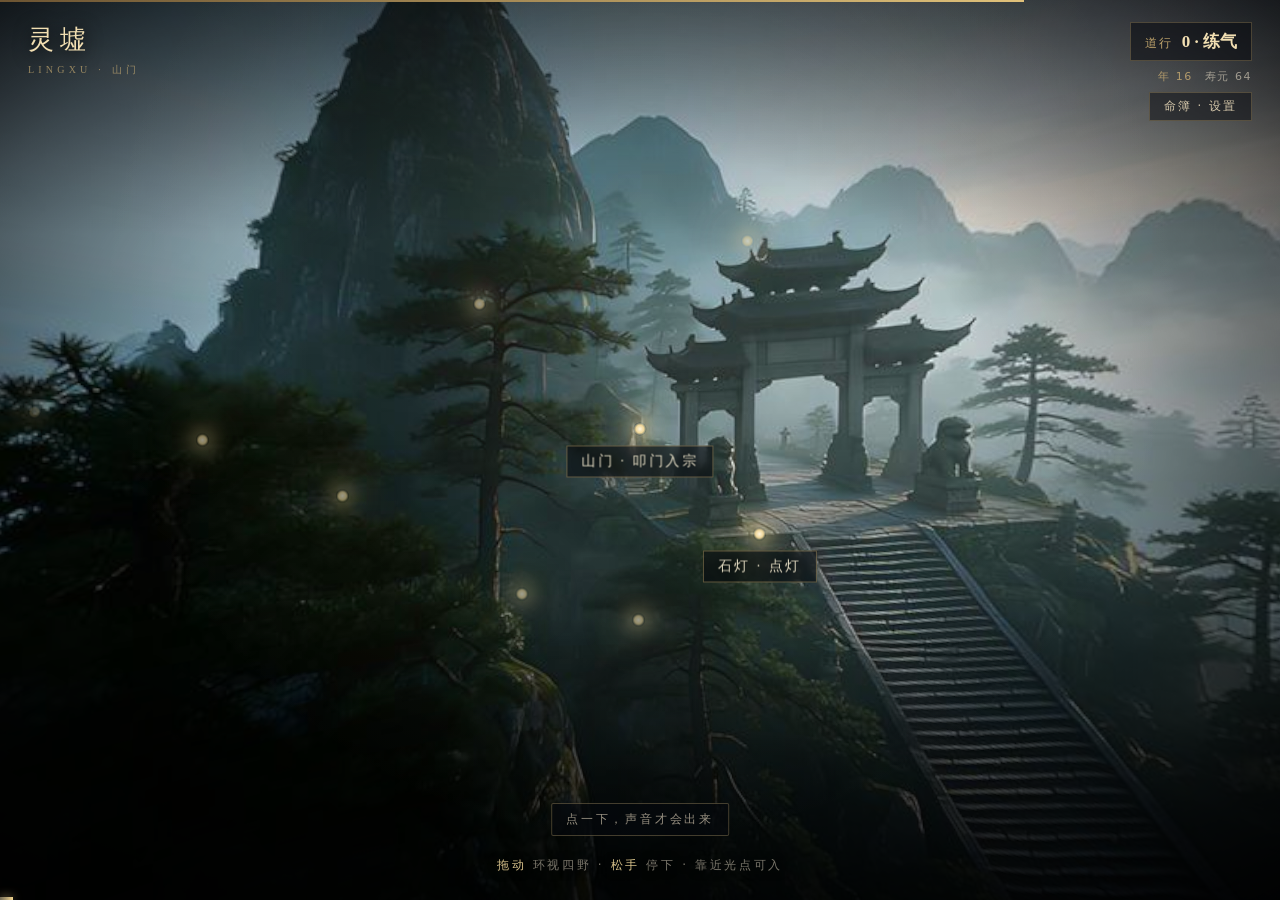
==== panorama.html @ 72f7f705 "入场：撤掉点击门，视频照常自动播；旁白被浏览器拦时记下来，第一下点击补播，不再退回机器音" ====
<!DOCTYPE html>
<html lang="zh-CN">
<head>
<meta charset="UTF-8" />
<meta name="viewport" content="width=device-width, initial-scale=1.0, viewport-fit=cover" />
<title>灵墟 · 山门</title>
<style>
  :root {
    --ink: #d9d3c6;
    --gold: #d8b877;
    --gold-hi: #f2dfb2;
    --line: rgba(216, 184, 119, 0.28);
    --serif: "Songti SC", "STSong", "SimSun", "Noto Serif SC", serif;
    --sans: "PingFang SC", "Microsoft YaHei", system-ui, sans-serif;
  }
  * { box-sizing: border-box; margin: 0; padding: 0; }
  html, body { width: 100%; height: 100%; overflow: hidden; background: #05060a; }
  body { font-family: var(--serif); color: var(--ink); -webkit-user-select: none; user-select: none; }
  canvas { display: block; }

  /* 全景舞台 */
  #stage { position: fixed; inset: 0; }
  #stage canvas { cursor: grab; touch-action: none; }
  #stage.dragging canvas { cursor: grabbing; }

  /* 氛围层：暗角 + 冷调 + 内侧暖光 */
  #grade {
    position: fixed; inset: 0; pointer-events: none; z-index: 2;
    background:
      radial-gradient(ellipse at 50% 46%, rgba(0,0,0,0) 38%, rgba(3,5,9,0.55) 78%, rgba(2,3,6,0.92) 100%),
      linear-gradient(to bottom, rgba(4,7,12,0.5) 0%, rgba(0,0,0,0) 26%, rgba(0,0,0,0) 68%, rgba(3,5,9,0.72) 100%);
    mix-blend-mode: multiply;
  }
  #glow {
    position: fixed; inset: 0; pointer-events: none; z-index: 3;
    background: radial-gradient(circle at 50% 34%, rgba(255,226,170,0.10), transparent 62%);
    mix-blend-mode: screen;
  }
  #vignette-lines {
    position: fixed; inset: 0; pointer-events: none; z-index: 3; opacity: 0.22;
    background: repeating-linear-gradient(to bottom, rgba(255,255,255,0.03) 0 1px, transparent 1px 3px);
    mix-blend-mode: soft-light;
  }

  /* 顶部角标 */
  #hud {
    position: fixed; inset: 0 0 auto 0; z-index: 10; padding: 22px 28px;
    display: flex; align-items: flex-start; justify-content: space-between; pointer-events: none;
  }
  .brand-cn { font-size: 26px; letter-spacing: 0.22em; color: var(--gold-hi); text-shadow: 0 2px 18px rgba(0,0,0,.9); }
  /* 扣寿元：左上角飘「寿元 −N 年」+ 屏幕边缘泛红（样式与 scenes 页同一套） */
  .lifefx-num { position: fixed; left: 30px; top: 92px; z-index: 70; pointer-events: none;
    font-family: var(--serif, serif); font-size: 28px; letter-spacing: .14em; color: #ff9078;
    text-shadow: 0 0 20px rgba(255,70,40,.75), 0 2px 10px rgba(0,0,0,.85);
    opacity: 1; /* 基础态可见：系统关掉动效时也能读到 */
    animation: lifefxFloat 1.7s ease-out forwards; }
  @media (prefers-reduced-motion: reduce) {
    .lifefx-num { animation: none; }
    .lifefx-vig { animation: none; opacity: .55; }
  }
  @keyframes lifefxFloat {
    0% { opacity: 0; transform: translateY(-16px) scale(.92); }
    12% { opacity: 1; transform: none; }
    66% { opacity: 1; }
    100% { opacity: 0; transform: translateY(30px) scale(1.04); }
  }
  .lifefx-vig { position: fixed; inset: 0; z-index: 65; pointer-events: none;
    background: radial-gradient(ellipse at 50% 46%, transparent 52%, rgba(160,22,10,.45));
    animation: lifefxVig 1.15s ease-out forwards; }
  @keyframes lifefxVig { 0% { opacity: 0; } 14% { opacity: 1; } 100% { opacity: 0; } }
  @media (max-width: 720px) { .lifefx-num { left: 18px; top: 76px; font-size: 22px; } }
  .brand-en { font-size: 10px; letter-spacing: 0.42em; color: rgba(216,184,119,.62); margin-top: 6px; }
  .merit {
    font-family: var(--sans); font-size: 12px; letter-spacing: .2em; color: rgba(216,184,119,.86);
    border: 1px solid var(--line); padding: 7px 14px; background: rgba(6,9,14,.55); backdrop-filter: blur(6px);
  }
  .merit b { font-family: var(--serif); font-size: 17px; color: var(--gold-hi); margin-left: 8px; letter-spacing: 0; }
  /* 右上：道行 + 年岁/寿元 + 命簿（存档与设置） */
  .hud-right { display: flex; flex-direction: column; align-items: flex-end; gap: 8px; pointer-events: auto; }
  .life-line { display: flex; gap: 12px; font-family: var(--sans); font-size: 11px; letter-spacing: .14em; color: rgba(216,184,119,.74); }
  .life-line em { font-style: normal; color: rgba(226,216,196,.62); }
  .life-line .warn { color: #e0a35f; }
  .life-line .crit { color: #e07a5f; }
  #btn-book { font-family: var(--sans); font-size: 11.5px; letter-spacing: .18em; cursor: pointer;
    padding: 6px 14px; border: 1px solid var(--line); background: rgba(6,9,14,.5);
    color: rgba(240,224,190,.86); backdrop-filter: blur(6px); transition: .22s; }
  #btn-book:hover { border-color: var(--gold-hi); color: #fff6e2; background: rgba(216,184,119,.12); }
  /* 命簿面板：比普通面板宽，槽位一行放得下；滚动条接管，别露出白边 */
  .panel.book { width: min(760px, calc(100vw - 40px)); max-height: 86vh; overflow-y: auto;
    scrollbar-width: thin; scrollbar-color: rgba(216,184,119,.38) transparent; }
  .panel.book::-webkit-scrollbar { width: 8px; }
  .panel.book::-webkit-scrollbar-track { background: transparent; }
  .panel.book::-webkit-scrollbar-thumb { background: rgba(216,184,119,.32); border-radius: 8px; }
  .panel.book::-webkit-scrollbar-thumb:hover { background: rgba(216,184,119,.55); }
  .bk-sec { margin-top: 22px; padding-top: 10px; border-top: 1px solid rgba(216,184,119,.16);
    font-family: var(--sans); font-size: 11px; letter-spacing: .22em; color: rgba(216,184,119,.66); }
  .bk-row { display: flex; align-items: center; justify-content: space-between; gap: 10px;
    margin-top: 10px; padding-bottom: 10px; border-bottom: 1px dashed rgba(216,184,119,.1); }
  .bk-row .bk-name { font-family: var(--sans); font-size: 12.5px; color: rgba(226,216,196,.9); }
  .bk-row .bk-sub { display: block; margin-top: 4px; font-family: var(--sans); font-size: 11px; color: rgba(200,192,176,.55); }
  .bk-row .bk-act { display: flex; gap: 6px; flex-wrap: wrap; justify-content: flex-end; }
  .bk-row .btn { padding: 6px 12px; font-size: 11.5px; letter-spacing: .1em; }
  .panel.book textarea { width: 100%; box-sizing: border-box; margin-top: 12px; background: rgba(3,6,10,.72);
    color: #f2e6c9; border: 1px solid rgba(216,184,119,.28); padding: 10px; font-family: var(--sans);
    font-size: 12px; resize: vertical; }
  .bk-note { margin-top: 14px; padding: 9px 12px; border-left: 2px solid rgba(216,184,119,.5);
    background: rgba(216,184,119,.07); font-family: var(--sans); font-size: 12px; color: #f2dfb2; }

  /* 光点热点 */
  #spots { position: fixed; inset: 0; z-index: 8; pointer-events: none; }
  .spot {
    position: absolute; transform: translate(-50%, -50%); pointer-events: none; cursor: pointer;
    display: flex; flex-direction: column; align-items: center; gap: 10px;
    opacity: 0; transition: opacity .5s ease;
  }
  .spot.far { opacity: .24; }
  .spot.mid { opacity: .58; }
  .spot.near { opacity: 1; }
  .spot.mid .lab, .spot.far .lab { opacity: 0; }
  .spot .dot {
    width: 13px; height: 13px; border-radius: 50%;
    background: radial-gradient(circle, #fff6df 0%, #f0d79a 42%, rgba(216,184,119,0) 72%);
    box-shadow: 0 0 18px 6px rgba(240,215,154,.5), 0 0 46px 16px rgba(216,184,119,.22);
    animation: pulsing 2.6s ease-in-out infinite;
  }
  .spot .lab {
    font-size: 14px; letter-spacing: .18em; color: #f6ecd2; white-space: nowrap;
    padding: 6px 14px; border: 1px solid rgba(216,184,119,.42); background: rgba(6,9,14,.62);
    backdrop-filter: blur(4px); text-shadow: 0 1px 10px rgba(0,0,0,.9);
    opacity: .92; transition: .25s;
  }
  .spot:hover .lab { background: rgba(24,18,8,.86); border-color: var(--gold-hi); color: #fff8e6; }
  /* 没看过的观察点在呼吸，看过的暗下去：一眼就知道"这里还有东西" */
  .spot.unseen .dot { animation: pulsing 2.6s ease-in-out infinite; }
  .spot.seen .dot { animation: none; opacity: .42; box-shadow: 0 0 12px 3px rgba(216,184,119,.22); }
  .spot.seen .lab { opacity: .58; }
  .spot:hover .dot { box-shadow: 0 0 24px 10px rgba(255,238,196,.75); }
  @keyframes pulsing { 0%,100% { transform: scale(1); opacity: .85 } 50% { transform: scale(1.28); opacity: 1 } }

  /* 底部提示 */
  #hint {
    position: fixed; left: 50%; bottom: 26px; transform: translateX(-50%); z-index: 9;
    font-family: var(--sans); font-size: 12px; letter-spacing: .22em; color: rgba(230,220,200,.52);
    text-shadow: 0 1px 10px rgba(0,0,0,.9); transition: opacity .6s; pointer-events: none;
  }
  #hint b { color: rgba(240,215,154,.9); font-weight: 400; }

  /* 入场：两段视频 + 旁白 */
  #intro {
    position: fixed; inset: 0; z-index: 40; background: #05060a;
    display: flex; align-items: center; justify-content: center;
    transition: opacity 1.1s ease;
  }
  #intro.gone { opacity: 0; pointer-events: none; }
  #intro video {
    width: 100vw; height: 100vh; object-fit: cover; filter: brightness(.62) contrast(1.06) saturate(.92);
  }
  #intro::after {
    content: ''; position: absolute; inset: 0; pointer-events: none;
    background:
      radial-gradient(ellipse at 50% 48%, rgba(0,0,0,0) 34%, rgba(2,3,6,.68) 82%, rgba(2,3,6,.94) 100%),
      linear-gradient(to bottom, rgba(0,0,0,.55), rgba(0,0,0,.12) 30%, rgba(0,0,0,.12) 62%, rgba(0,0,0,.8));
  }
  #narration {
    position: absolute; left: 0; right: 0; bottom: 16%; z-index: 42; text-align: center;
    font-size: clamp(17px, 2.1vw, 26px); letter-spacing: .3em; color: #f2e6c9;
    text-shadow: 0 2px 24px rgba(0,0,0,.95); opacity: 0; transition: opacity .9s ease;
  }
  #narration.on { opacity: 1; }
  #intro-title {
    position: absolute; left: 0; right: 0; top: 38%; z-index: 42; text-align: center;
    opacity: 0; transition: opacity 1.4s ease;
  }
  #intro-title.on { opacity: 1; }
  #intro-title h1 { font-size: clamp(44px, 7vw, 92px); letter-spacing: .36em; color: #f6e9c8; text-shadow: 0 4px 40px rgba(0,0,0,.95); font-weight: 400; }
  #intro-title p { margin-top: 18px; font-size: 13px; letter-spacing: .34em; color: rgba(230,213,175,.72); }
  #intro-skip {
    position: absolute; right: 26px; bottom: 24px; z-index: 43; cursor: pointer;
    font-family: var(--sans); font-size: 12px; letter-spacing: .24em; color: rgba(232,220,196,.66);
    border: 1px solid rgba(216,184,119,.3); padding: 8px 16px; background: rgba(6,9,14,.5);
    transition: .25s;
  }
  #intro-skip:hover { color: #fff5df; border-color: var(--gold-hi); }

  /* 入场第一道门：进门之前，先定下你是谁 */
  #gender-gate .gg-name { display: flex; align-items: center; gap: 12px; margin: 18px auto 0; max-width: 300px; }
  #gender-gate .gg-name label { font-size: 11px; letter-spacing: .3em; color: rgba(232,201,138,.55); }
  #gender-gate .gg-name input { flex: 1; padding: 9px 12px; font-size: 15px; letter-spacing: .18em;
    color: #f3ead6; background: rgba(255,255,255,.04); border: 1px solid rgba(232,201,138,.28);
    border-radius: 4px; outline: none; font-family: inherit; }
  #gender-gate .gg-name input:focus { border-color: rgba(232,201,138,.6); background: rgba(255,255,255,.07); }
  #gender-gate .gg-name input::placeholder { color: rgba(232,201,138,.25); letter-spacing: .1em; }
  #gender-gate .gg-go { margin-top: 20px; padding: 11px 34px; font-size: 13px; letter-spacing: .34em;
    color: #0d0f14; background: linear-gradient(180deg, #f0d9a6, #c9a86a); border: none; border-radius: 3px;
    cursor: pointer; font-family: inherit; transition: opacity .2s, transform .2s; }
  #gender-gate .gg-go:disabled { opacity: .28; cursor: not-allowed; }
  #gender-gate .gg-go:not(:disabled):hover { transform: translateY(-1px); }
  #gender-gate .gg-btn.on { border-color: rgba(232,201,138,.8); background: rgba(232,201,138,.1); }

  #gender-gate {
    position: absolute; inset: 0; z-index: 45; display: none;
    align-items: center; justify-content: center; padding: 24px;
    background: radial-gradient(ellipse at 50% 45%, rgba(12,14,20,.86), rgba(3,4,8,.97) 78%);
    backdrop-filter: blur(3px);
  }
  #gender-gate.on { display: flex; }
  .gg-inner { text-align: center; max-width: 620px; }
  .gg-kicker { font-size: 11px; letter-spacing: .46em; color: rgba(232,201,138,.6); margin-bottom: 22px; }
  .gg-inner h2 { font-size: clamp(30px, 4.4vw, 50px); letter-spacing: .34em; color: #f6e9c8; font-weight: 400; text-shadow: 0 4px 34px rgba(0,0,0,.9); }
  .gg-inner p { margin: 20px 0 36px; font-size: 13px; line-height: 2; letter-spacing: .18em; color: rgba(230,220,200,.68); }
  .gg-row { display: flex; gap: 18px; justify-content: center; flex-wrap: wrap; }
  .gg-btn {
    min-width: 172px; padding: 20px 26px; cursor: pointer; font-family: inherit;
    background: rgba(10,12,18,.62); border: 1px solid rgba(216,184,119,.36); color: #f2e6c9;
    transition: .3s;
  }
  .gg-btn:hover { border-color: var(--gold-hi); background: rgba(216,184,119,.12); transform: translateY(-2px); }
  .gg-btn b { display: block; font-size: 25px; letter-spacing: .3em; font-weight: 400; }
  .gg-btn span { display: block; margin-top: 9px; font-size: 11px; letter-spacing: .3em; opacity: .55; }
  .gg-foot { margin-top: 34px; font-size: 11px; letter-spacing: .2em; color: rgba(230,220,200,.38); }
  .gg-again { display: block; margin: 16px auto 0; padding: 10px 16px; background: none; border: none;
    font-family: inherit; font-size: 11.5px; letter-spacing: .34em; color: rgba(230,220,200,.34);
    cursor: pointer; transition: color .25s, letter-spacing .25s; }
  .gg-again:hover { color: rgba(232,201,138,.82); letter-spacing: .42em; }

  /* 白雾转场 */
  #fog {
    position: fixed; inset: 0; z-index: 30; pointer-events: none; opacity: 0;
    background:
      radial-gradient(ellipse at 50% 60%, rgba(228,238,244,.96), rgba(210,226,236,.9) 40%, rgba(196,214,226,.97) 70%, rgba(180,200,214,.99) 100%);
    transition: opacity .8s ease;
  }
  #fog.in { opacity: 1; }

  /* 灵根面板 */
  #panel-root {
    position: fixed; inset: 0; z-index: 20; display: none; align-items: center; justify-content: center;
    background: rgba(2,4,8,.55); backdrop-filter: blur(3px);
  }
  #panel-root.open { display: flex; }
  .panel {
    position: relative;
    width: min(520px, calc(100vw - 40px)); border: 1px solid var(--line);
    background: linear-gradient(160deg, rgba(12,16,23,.97), rgba(6,9,14,.97));
    padding: 30px 30px 26px; box-shadow: 0 30px 90px rgba(0,0,0,.7);
  }
  .panel h2 { font-size: 21px; letter-spacing: .18em; color: #f3e6c6; font-weight: 400; }
  .panel h2 span { font-family: var(--sans); font-size: 11px; letter-spacing: .22em; color: rgba(216,184,119,.7); margin-left: 10px; }
  .panel .lede { margin-top: 12px; font-family: var(--sans); font-size: 13px; line-height: 1.9; color: rgba(214,206,190,.74); }
  .panel .row { display: flex; gap: 12px; margin-top: 22px; flex-wrap: wrap; }
  .btn {
    font-family: var(--sans); font-size: 13px; letter-spacing: .18em; cursor: pointer;
    padding: 11px 22px; border: 1px solid var(--line); background: rgba(255,255,255,.02);
    color: #ece2cc; transition: .22s;
  }
  .btn:hover { border-color: var(--gold-hi); color: #fff8e6; background: rgba(216,184,119,.1); }
  .btn.gold { border-color: rgba(240,215,154,.6); background: rgba(216,184,119,.13); color: #fff6e2; }

  /* 灵根卡 */
  .spirit-card { margin-top: 20px; border: 1px solid var(--line); padding: 18px 20px; background: rgba(255,255,255,.015); }
  .spirit-card .root { font-size: 26px; letter-spacing: .12em; }
  .spirit-card .meta { margin-top: 8px; font-family: var(--sans); font-size: 12px; letter-spacing: .1em; color: rgba(214,206,190,.72); }
  .bars { margin-top: 16px; display: grid; gap: 9px; }
  .bar { display: grid; grid-template-columns: 44px 1fr 46px; align-items: center; gap: 10px; font-family: var(--sans); font-size: 11px; color: rgba(214,206,190,.7); }
  .bar i { display: block; height: 4px; background: rgba(255,255,255,.09); position: relative; }
  .bar i b { position: absolute; inset: 0 auto 0 0; background: linear-gradient(90deg, rgba(216,184,119,.5), #f2dfb2); }
  .traits { margin-top: 16px; display: grid; gap: 8px; }
  .trait { font-family: var(--sans); font-size: 12px; color: rgba(226,216,196,.86); }
  .trait b { color: var(--gold-hi); font-weight: 400; margin-right: 8px; letter-spacing: .1em; }
  .trait span { color: rgba(200,192,176,.66); }

  @media (max-width: 720px) {
    #hud { padding: 16px 18px; }
    .brand-cn { font-size: 20px; }
    .spot .lab { font-size: 12px; padding: 5px 10px; }
    #hint { font-size: 10.5px; letter-spacing: .12em; bottom: 16px; width: 100%; text-align: center; }
  }

  /* 从舆图进来的全景页：左上角回舆图 */
  .back-map {
    position: fixed; left: 24px; top: 78px; z-index: 30;
    font-family: var(--serif, serif); font-size: 14px; letter-spacing: .12em;
    color: #e8c98a; text-decoration: none;
    padding: 8px 16px; border-radius: 2px;
    border: 1px solid rgba(232, 201, 138, .35);
    background: rgba(8, 10, 14, .55);
    backdrop-filter: blur(4px);
    transition: background .2s, border-color .2s;
  }
  .back-map:hover { background: rgba(232, 201, 138, .14); border-color: rgba(232, 201, 138, .7); }

  /* 点氛围交互点时冒出的一句旁白 */
  #pano-line {
    position: fixed; left: 50%; bottom: 64px; transform: translate(-50%, 12px);
    max-width: min(760px, 82vw);
    font-family: var(--serif, serif); font-size: 16px; line-height: 1.9;
    letter-spacing: .06em; color: #ece3cf; text-align: center;
    padding: 16px 28px; border-radius: 3px;
    background: linear-gradient(180deg, rgba(6, 8, 12, .72), rgba(6, 8, 12, .9));
    border: 1px solid rgba(232, 201, 138, .22);
    opacity: 0; pointer-events: none; transition: opacity .5s, transform .5s;
    z-index: 26;
  }
  #pano-line.on { opacity: 1; transform: translate(-50%, 0); }

  /* 全景图缺失时的提示 */
  .pano-missing {
    position: fixed; inset: 0; z-index: 12; display: grid; place-content: center; gap: 12px;
    text-align: center; font-family: var(--serif, serif); font-size: 22px; letter-spacing: .16em;
    color: #ece2cc; background: radial-gradient(circle at 50% 45%, #10141b, #05070b 70%);
  }
  .pano-missing span { font-size: 13px; letter-spacing: .08em; color: rgba(210,200,180,.6); }
  .pano-missing a { font-size: 14px; color: #e8c98a; text-decoration: none; border-bottom: 1px solid rgba(232,201,138,.4); }

  /* 抽签老虎机 */
  .slot { display: flex; gap: 12px; justify-content: center; margin: 22px 0 14px; }
  .reel {
    width: 74px; height: 92px; display: grid; place-content: center;
    font-family: var(--serif, serif); font-size: 38px; color: #f3e6c6;
    border: 1px solid rgba(232, 201, 138, .28);
    background: linear-gradient(180deg, rgba(20, 26, 36, .95), rgba(8, 11, 17, .95));
    box-shadow: inset 0 0 24px rgba(0, 0, 0, .8);
    transition: color .2s, border-color .2s, transform .12s;
  }
  .reel.spin { color: rgba(232, 201, 138, .55); transform: translateY(-1px); }
  .reel.bad { color: #ff8f7a; border-color: rgba(255, 120, 90, .5); }
  .slot-result { text-align: center; font-family: var(--sans, sans-serif); font-size: 13px; line-height: 1.9;
    color: rgba(226, 216, 196, .82); min-height: 44px; }
  .beast-art-wrap { display: flex; justify-content: center; margin: 10px 0 12px; }

  /* 残破卷轴 · 参悟 */
  .art-stats { text-align: center; font-family: var(--sans, sans-serif); font-size: 12.5px;
    letter-spacing: .06em; color: rgba(226, 216, 196, .66); margin: 2px 0 14px; }
  .art-stats b { color: #f2dfb2; font-weight: 400; }
  .art-sec { font-family: var(--serif, serif); font-size: 12px; letter-spacing: .26em;
    color: rgba(232, 201, 138, .6); margin: 16px 0 8px; }
  .art-opts { display: flex; flex-direction: column; gap: 8px; }
  .art-btn { display: grid; gap: 3px; text-align: left; padding: 11px 14px; }
  .art-btn b { font-family: var(--serif, serif); font-size: 14.5px; letter-spacing: .1em; color: #f4e8cd; font-weight: 400; }
  .art-btn i { font-style: normal; font-size: 11.5px; letter-spacing: .06em; color: #9fc7a4; }
  .art-btn em { font-style: normal; font-size: 11px; letter-spacing: .04em; color: rgba(210, 160, 140, .78); }
  .art-res { margin: 12px 0 4px; padding: 10px 12px; border-left: 2px solid rgba(232, 201, 138, .3);
    font-family: var(--sans, sans-serif); font-size: 13px; line-height: 1.95; color: rgba(232, 224, 206, .9); }
  .art-res i { display: block; font-style: normal; font-size: 11.5px; color: rgba(159, 199, 164, .85); margin-top: 3px; }
  .art-res .good { color: #9fc7a4; }
  .art-res .bad { color: #e08c78; }
  .art-res .dim { color: rgba(210, 200, 180, .55); }
  .art-row { display: grid; grid-template-columns: 1fr auto; gap: 2px 10px; padding: 9px 0;
    border-bottom: 1px solid rgba(232, 201, 138, .1); }
  .art-row b { font-family: var(--serif, serif); font-size: 14px; letter-spacing: .08em; color: #f2e6c8; font-weight: 400; }
  .art-row i { font-style: normal; font-size: 11px; letter-spacing: .1em; color: rgba(232, 201, 138, .68); }
  .art-row span { grid-column: 1 / 2; font-size: 11.5px; color: rgba(159, 199, 164, .8); letter-spacing: .04em; }
  .art-row.sect b { color: #e8c98a; }
  .art-row.sect i { color: rgba(200, 160, 110, .9); }
  .art-hint { font-size: 11px; letter-spacing: .08em; color: rgba(226, 217, 200, .42); margin: 2px 0 10px; }
  .art-row em { grid-column: 2 / 3; grid-row: 1 / 3; align-self: center; font-style: normal;
    font-size: 11px; color: rgba(210, 200, 180, .45); }
  .art-empty { font-family: var(--serif, serif); font-size: 13px; letter-spacing: .08em;
    color: rgba(210, 200, 180, .45); padding: 10px 0 4px; }
  /* 受伤红闪 */
  #hurt-flash { position: fixed; inset: 0; pointer-events: none; z-index: 30; opacity: 0;
    background: radial-gradient(ellipse at center, rgba(180,40,30,0) 42%, rgba(180,40,30,.55) 100%);
    transition: opacity .28s ease; }
  #hurt-flash.on { opacity: 1; animation: hfade .45s ease-out forwards; }
  #vitalcard.shake { animation: vcShake .34s cubic-bezier(.36,.07,.19,.97); }
  @keyframes vcShake {
    0%, 100% { transform: translateX(0); }
    20% { transform: translateX(-5px); }
    45% { transform: translateX(4px); }
    70% { transform: translateX(-2px); }
  }
  @keyframes hfade { from { opacity: 1; } to { opacity: 0; } }

  /* 斗法 */
  .bt-shadow { position: absolute; left: 50%; bottom: 24px; width: 120px; height: 18px; transform: translateX(-50%);
    background: radial-gradient(ellipse at center, rgba(0,0,0,.62), rgba(0,0,0,0) 70%); filter: blur(2px); }
  .bt-foe, .bt-me { position: relative; }
  .bt-sil { display: flex; justify-content: center; }
  .bt-sil canvas { image-rendering: pixelated; height: 118px; width: auto;
    filter: drop-shadow(0 0 12px rgba(120,160,200,.25)) drop-shadow(0 12px 20px rgba(0,0,0,.8)); }
  .bt-foe.hit { animation: btHit .38s ease-out; }
  .bt-foe.flash .bt-art { animation: btFlash .3s ease-out; }
  .bt-me.hit { animation: btHit .38s ease-out; }
  @keyframes btHit {
    0% { transform: translateX(0); }
    18% { transform: translateX(-9px) rotate(-1.2deg); }
    38% { transform: translateX(7px) rotate(.8deg); }
    58% { transform: translateX(-4px); }
    100% { transform: translateX(0); }
  }
  @keyframes btFlash {
    0% { filter: brightness(1) drop-shadow(0 14px 26px rgba(0,0,0,.7)); }
    22% { filter: brightness(2.4) saturate(.4) drop-shadow(0 0 22px rgba(230,90,70,.75)); }
    100% { filter: brightness(1) drop-shadow(0 14px 26px rgba(0,0,0,.7)); }
  }
  .fx-slash.crit { height: 3px; box-shadow: 0 0 18px rgba(255,120,90,.9); }
  .bt-foe.crit { animation: foeCrit .46s ease-out; }
  @keyframes foeCrit {
    0% { transform: translateX(0) scale(1); filter: brightness(2.4); }
    18% { transform: translateX(-14px) scale(.97); filter: brightness(2.8) saturate(.4); }
    46% { transform: translateX(9px) scale(1.02); filter: brightness(1.5); }
    100% { transform: translateX(0) scale(1); filter: none; }
  }
  .fx-slash.d2 { top: 52%; width: 38%; left: 10%;
    background: linear-gradient(90deg, rgba(0,0,0,0), rgba(255,235,210,.9) 45%, rgba(255,160,120,.8) 60%, rgba(0,0,0,0));
    animation-delay: .05s; animation-duration: .32s; }

  .fx-num.crit { font-size: 46px; color: #fff6e0;
    text-shadow: 0 0 10px #ff3b1f, 0 0 30px rgba(255,60,20,.9), 0 3px 0 rgba(70,10,4,.95), 0 6px 18px rgba(0,0,0,1); }
  .fx-num.crit::after { content: ' 暴'; font-size: 22px; letter-spacing: .1em; color: #ffd27a; }

  #crit-flash { position: fixed; inset: 0; z-index: 30; pointer-events: none; opacity: 0;
    background: radial-gradient(circle at 50% 46%, rgba(255,240,225,.5), rgba(255,120,80,.22) 42%, transparent 72%); }
  #crit-flash.on { animation: critFlash .26s ease-out; }
  @keyframes critFlash { 0% { opacity: 0; } 22% { opacity: 1; } 100% { opacity: 0; } }

  .panel.stop { animation: hitStop .12s ease-out; }
  @keyframes hitStop { 0% { transform: scale(1.008); filter: contrast(1.06); } 100% { transform: scale(1); filter: none; } }

  .bt-buffs { display: flex; gap: 6px; margin-top: 6px; flex-wrap: wrap; }
  .bt-buffs span { font-size: 10px; letter-spacing: .1em; padding: 2px 8px; border-radius: 20px;
    color: #ffd9a8; border: 1px solid rgba(240,180,110,.45); background: rgba(180,110,50,.12); }
  .bt-buffs span.gd { color: #bcd8ea; border-color: rgba(150,200,230,.45); background: rgba(60,110,150,.12); }

  .bag-pop { margin: 6px 0 2px; max-height: 264px; overflow: auto; padding: 8px 12px; border: 1px solid rgba(232,201,138,.26); border-radius: 10px;
    background: rgba(10,13,20,.9); }
  .bag-pop[hidden] { display: none; }
  .bag-back { margin-top: 8px; font-size: 11px; letter-spacing: .16em; color: rgba(232,201,138,.7);
    cursor: pointer; text-align: right; }
  .bag-back:hover { color: #f3e6c6; }
  .panel.bag-open .bt-acts { display: none; }
  .bag-row { display: flex; align-items: center; gap: 10px; padding: 5px 6px; border-radius: 6px; cursor: pointer; }
  .bag-row + .bag-row { border-top: 1px solid rgba(255,255,255,.05); }
  .bag-row:hover { background: rgba(232,201,138,.08); }
  .bag-ico { flex: 0 0 24px; width: 24px; height: 24px; display: inline-flex; align-items: center; justify-content: center;
    filter: drop-shadow(0 0 6px rgba(232,201,138,.18)); }
  .bag-ico svg { width: 22px; height: 22px; display: block; }
  .bag-row b { font-size: 14px; color: #f0dfb6; letter-spacing: .12em; font-weight: 500; min-width: 24px; }
  .bag-row em { font-style: normal; font-size: 12px; color: rgba(232,201,138,.85); }
  .bag-row span { font-size: 11px; color: rgba(217,211,198,.55); }
  .bag-row.off { opacity: .32; cursor: default; }

  .path-row { display: flex; gap: 10px; margin: 14px 0 10px; }
  .path-card { flex: 1; padding: 12px 10px; border: 1px solid rgba(232,201,138,.22); border-radius: 8px;
    background: rgba(255,255,255,.02); cursor: pointer; text-align: center; transition: .18s; }
  .path-card b { display: block; font-size: 14px; color: #f0dfb6; letter-spacing: .12em; font-weight: 500; }
  .path-card span { display: block; margin-top: 6px; font-size: 10px; letter-spacing: .1em; color: rgba(217,211,198,.5); }
  .path-card:hover { border-color: rgba(232,201,138,.6); background: rgba(232,201,138,.06); }
  .path-card.done { opacity: .45; }

  /* 强制交互期间：藏起回舆图，免得用户以为可以随时溜 */
  body.modal-lock .back-map { opacity: 0; pointer-events: none; }
  .back-map { transition: opacity .3s ease; }

  /* 画谱卡（白底妖兽图）在战斗里：圆角 + 边缘淡化，别一块白方砖 */
  .bt-foe.plate .bt-art { border-radius: 12px;
    -webkit-mask-image: radial-gradient(ellipse 72% 72% at 50% 46%, #000 42%, rgba(0,0,0,.55) 72%, transparent 96%);
    mask-image: radial-gradient(ellipse 72% 72% at 50% 46%, #000 42%, rgba(0,0,0,.55) 72%, transparent 96%);
    filter: brightness(.86) contrast(1.08) saturate(.95); }

  /* 开战时背景退后：模糊 + 压暗，把注意力收到面板上 */
  #stage { transition: filter .45s ease, transform .6s ease; }
  body.in-battle #stage { filter: blur(1.6px) brightness(.55) saturate(.9); transform: scale(1.015); }

  .fx-slash { position: absolute; left: 6%; top: 38%; width: 44%; height: 2px; pointer-events: none;
    background: linear-gradient(90deg, rgba(255,255,255,0), rgba(255,250,235,.98) 42%, rgba(255,196,160,.95) 58%, rgba(255,255,255,0));
    filter: drop-shadow(0 0 10px rgba(255,190,150,.95)) drop-shadow(0 0 22px rgba(255,140,110,.55));
    transform-origin: left center; animation: slashGo .36s ease-out forwards; }
  @keyframes slashGo {
    0% { opacity: 0; transform: rotate(-15deg) translateX(-30%) scaleX(.55); }
    30% { opacity: 1; transform: rotate(-15deg) translateX(6%) scaleX(1); }
    100% { opacity: 0; transform: rotate(-15deg) translateX(34%) scaleX(1.15); }
  }
  .fx-num.heal { color: #b9e6a8; text-shadow: 0 0 12px rgba(120,200,110,.8), 0 2px 6px rgba(0,0,0,.9); }
  .fx-num.hurt { color: #ff9c86; font-size: 24px; }
  .panel.hurt { animation: panelShake .34s ease-out; }
  @keyframes panelShake {
    0% { transform: translate(0); }
    22% { transform: translate(-7px, 2px); }
    45% { transform: translate(6px, -2px); }
    70% { transform: translate(-3px, 1px); }
    100% { transform: none; }
  }
  .bt-sil canvas { height: 150px; animation: silBreath 3.6s ease-in-out infinite; }
  @keyframes silBreath { 0%,100% { transform: scaleY(1); } 50% { transform: scaleY(1.012); } }
  .fx-num { position: absolute; transform: translate(-50%, 0); font-family: var(--serif, serif); font-size: 34px;
    font-weight: 600; letter-spacing: .04em; color: #fff2d8;
    text-shadow: 0 0 6px #ff5a3c, 0 0 18px rgba(255,80,50,.85), 0 2px 0 rgba(60,10,6,.9), 0 4px 12px rgba(0,0,0,1);
    -webkit-text-stroke: 1.5px rgba(40,8,6,.85);
    pointer-events: none; z-index: 40; animation: numUp .9s ease-out forwards; }
  @keyframes numUp {
    0% { opacity: 0; transform: translate(-50%, 6px) scale(.8); }
    22% { opacity: 1; transform: translate(-50%, -6px) scale(1.12); }
    100% { opacity: 0; transform: translate(-50%, -54px) scale(1); }
  }

  .bt-stage { position: relative; display: flex; gap: 18px; align-items: flex-end; justify-content: space-between; margin: 6px 0 10px; }
  .bt-foe { text-align: center; flex: 1; }
  .bt-art { max-height: 210px; max-width: 100%; object-fit: contain; filter: drop-shadow(0 14px 26px rgba(0,0,0,.7)); }
  .bt-foe.plate .bt-art { border-radius: 6px; border: 1px solid rgba(232,201,138,.3); background: #efe7d6; }
  .bt-name { font-size: 13px; letter-spacing: .14em; color: #f0dfb6; margin: 6px 0 5px; }
  .bt-bar { position: relative; height: 4px; border-radius: 2px; overflow: hidden; background: rgba(255,255,255,.08); }
  .bt-bar i { display: block; height: 100%; }
  .bt-bar i.lag { position: absolute; left: 0; top: 0; bottom: 0; background: rgba(255,236,208,.5);
    transition: width .5s cubic-bezier(.2,.7,.3,1) .1s; }
  .bt-bar i.fill { position: absolute; left: 0; top: 0; bottom: 0; transition: width .16s ease-out; }
  .bt-num { margin-top: 4px; font-size: 10px; letter-spacing: .08em; color: rgba(217,211,198,.55); }
  .bt-me { flex: 1; text-align: right; }
  .bt-me .bt-name { text-align: right; }
  .bt-bag { margin-top: 6px; font-size: 10px; letter-spacing: .08em; color: rgba(232,201,138,.55); }
  .bt-log { font-size: 12px; line-height: 1.85; color: rgba(217,211,198,.72); border-left: 2px solid rgba(232,201,138,.18); padding-left: 10px; margin: 3px 0; }
  .bt-acts { flex-wrap: wrap; gap: 8px; }
  .bt-acts.wait { opacity: .35; pointer-events: none; }
  .bt-end { margin: 12px 0 8px; font-family: var(--serif, serif); font-size: 20px; letter-spacing: .2em; color: #f0dfb6; }

  /* NPC 立绘（奇遇/对话用） */
  .npc-col { float: right; width: 210px; margin: 0 0 10px 18px; text-align: center; }
  .npc-art { width: 100%; max-height: 300px; object-fit: contain;
    filter: drop-shadow(0 12px 26px rgba(0,0,0,.6)); }
  .npc-name { margin-top: 8px; font-size: 13px; letter-spacing: .14em; color: #f0dfb6; }

  /* 抠好的立绘直接用；白底图走「画谱卡」 */
  .beast-art { max-height: 268px; max-width: 100%; object-fit: contain;
    filter: drop-shadow(0 16px 30px rgba(0,0,0,.66));
    animation: beastIn .35s ease-out; }
  .beast-art.plate { width: 300px; height: 268px; object-fit: cover; border-radius: 8px;
    border: 1px solid rgba(232,201,138,.34); background: #efe7d6;
    box-shadow: 0 14px 30px rgba(0,0,0,.55); filter: none; }
  @keyframes beastIn { from { opacity: 0; transform: translateY(10px) scale(.97); } to { opacity: 1; transform: none; } }

  /* ============ 斗法场：两个人站进雾里，面板退到底下当指令条 ============ */
  #bt-arena { position: fixed; inset: 0; z-index: 24; pointer-events: none; overflow: hidden;
    transform: translate(var(--kx, 0px), var(--ky, 0px)); }
  #ar-fx { position: absolute; inset: 0; width: 100%; height: 100%; }
  .ar-floor { position: absolute; left: 0; right: 0; bottom: 28vh; height: 1px;
    background: linear-gradient(90deg, transparent, rgba(232,201,138,.16) 22%, rgba(232,201,138,.16) 78%, transparent); }
  .ar-slot { position: absolute; bottom: 30vh; width: min(30vw, 330px);
    display: flex; flex-direction: column; justify-content: flex-end; gap: 10px;
    transform: translate(calc(-50% + var(--tx, 0vw)), var(--ty, 0vh)) scale(var(--sc, 1)) rotate(var(--rot, 0deg));
    opacity: var(--alpha, 1); transform-origin: 50% 100%; will-change: transform, opacity; }
  .ar-slot.me { text-align: left; }
  .ar-slot.foe { text-align: right; }
  .ar-body { position: relative; }
  .ar-fig { display: flex; justify-content: center; animation: arBreath 3.8s ease-in-out infinite; }
  /* 妖兽是静态图，给它一点呼吸和微摆，不然整场只有玩家在动 */
  .ar-art { animation: arArtBreath 4.6s ease-in-out infinite; transform-origin: 50% 100%; }
  .ar-slot.foe .ar-art { animation-delay: -1.7s; }
  @keyframes arArtBreath {
    0%, 100% { transform: translateY(0) scale(1) rotate(0deg); }
    50% { transform: translateY(-4px) scale(1.012) rotate(-.4deg); }
  }
  .ar-fig canvas { height: 38vh; width: auto; filter: drop-shadow(0 0 14px rgba(120,160,200,.22)) drop-shadow(0 16px 26px rgba(0,0,0,.8)); }
  .ar-art { max-height: 33vh; max-width: 100%; object-fit: contain;
    filter: drop-shadow(0 18px 30px rgba(0,0,0,.72)); transition: filter .3s ease; }
  /* 白底已经在构建前用 tools/white2alpha.py 挖掉了，这里只补一点投影让它站得住 */
  .ar-art.plate { filter: brightness(.98) contrast(1.04) saturate(1.02) drop-shadow(0 16px 26px rgba(0,0,0,.66)); }
  .ar-shadow { position: absolute; left: 50%; bottom: -6px; width: 62%; height: 16px; transform: translateX(-50%);
    background: radial-gradient(ellipse at center, rgba(0,0,0,.66), rgba(0,0,0,0) 70%); filter: blur(3px); }
  @keyframes arBreath { 0%, 100% { transform: translateY(0) scaleY(1); } 50% { transform: translateY(-3px) scaleY(1.014); } }
  /* 顿帧这一拍：CSS 动画也跟着屏住，不然只有特效停了 */
  #bt-arena.frozen .ar-fig, #bt-arena.frozen .ar-body, #bt-arena.frozen .ar-num-fly { animation-play-state: paused; }

  .ar-hud { display: grid; gap: 4px; }
  .ar-name { font-size: 13px; letter-spacing: .16em; color: #f0dfb6; text-shadow: 0 2px 8px rgba(0,0,0,.9); }
  .ar-bar { position: relative; height: 5px; border-radius: 3px; overflow: hidden;
    background: rgba(4,6,10,.72); border: 1px solid rgba(0,0,0,.6); box-shadow: 0 2px 10px rgba(0,0,0,.6); }
  .ar-bar i { position: absolute; left: 0; top: 0; bottom: 0; display: block; }
  .ar-bar i.lag { background: rgba(255,238,208,.5); transition: width .52s cubic-bezier(.2,.7,.3,1) .2s; }
  .ar-bar i.fill { transition: width .15s ease-out; }
  .ar-slot.me .ar-bar i.fill { background: linear-gradient(90deg, #7fae7a, #cfe08f); }
  .ar-slot.foe .ar-bar i.fill { background: linear-gradient(90deg, #5a2a24, #c8503c); }
  .ar-num { font-style: normal; font-family: var(--sans); font-size: 10px; letter-spacing: .1em;
    color: rgba(222,214,196,.62); text-shadow: 0 1px 6px rgba(0,0,0,.9); }
  .ar-chips { display: flex; gap: 6px; flex-wrap: wrap; }
  #bt-arena.no-hp .ar-bar, #bt-arena.no-hp .ar-num { opacity: 0; }
  .ar-slot.foe .ar-chips { justify-content: flex-end; }
  .ar-chips span { font-size: 10px; letter-spacing: .1em; padding: 2px 8px; border-radius: 20px;
    color: #ffd9a8; border: 1px solid rgba(240,180,110,.42); background: rgba(120,74,32,.24); }
  .ar-chips span.gd { color: #bcd8ea; border-color: rgba(150,200,230,.42); background: rgba(40,78,104,.28); }

  /* 妖兽蓄力：身上泛一层红，给你半秒反应 */
  .ar-slot.telegraph .ar-body { filter: drop-shadow(0 0 22px rgba(200,64,40,.55)); }
  .ar-slot.telegraph .ar-art, .ar-slot.telegraph .ar-fig { animation: arTelegraph .34s ease-in-out infinite alternate; }
  .ar-slot.bleed .ar-fig { filter: drop-shadow(0 0 16px rgba(170,44,32,.55)) saturate(.9); }
  @keyframes arTelegraph { from { transform: translateY(0) scale(1); } to { transform: translateY(-4px) scale(1.02); } }
  .ar-slot.hit .ar-body { animation: arReel .42s ease-out; }
  .ar-slot.hit-big .ar-body { animation: arReelBig .52s cubic-bezier(.2,.9,.2,1); }
  .ar-slot.hit .ar-fig { animation: arFlashWhite .3s ease-out; }
  .ar-slot.hit .ar-art { animation: arFlashWhite .3s ease-out; }
  .ar-slot.hit-big .ar-art { animation: arFlashWhite .38s ease-out; }
  .ar-slot.hit-big .ar-fig { animation: arFlashWhite .38s ease-out; }
  @keyframes arReel { 0% { transform: none; } 16% { transform: translateX(-16px) rotate(-2.4deg); }
    42% { transform: translateX(10px) rotate(1.4deg); } 70% { transform: translateX(-5px); } 100% { transform: none; } }
  @keyframes arReelBig { 0% { transform: none; } 12% { transform: translateX(-30px) rotate(-5deg) scale(.97); }
    38% { transform: translateX(18px) rotate(3deg); } 62% { transform: translateX(-9px); } 100% { transform: none; } }
  @keyframes arFlashWhite { 0% { filter: none; } 20% { filter: brightness(2.6) saturate(.45); } 100% { filter: none; } }
  .ar-slot.bound .ar-fig { filter: saturate(.6) brightness(.82); }
  .ar-slot.bleed .ar-art { filter: drop-shadow(0 0 16px rgba(170,44,32,.5)) saturate(.86); }
  .ar-slot.down { transition: opacity .7s ease, filter .7s ease; opacity: .42; filter: blur(2px) saturate(.4); }

  .ar-num-fly { position: absolute; transform: translate(-50%, 0); font-family: var(--serif, serif); font-size: 30px;
    font-weight: 600; letter-spacing: .04em; color: #fff2d8; pointer-events: none; z-index: 6;
    text-shadow: 0 0 6px #ff5a3c, 0 0 18px rgba(255,80,50,.85), 0 2px 0 rgba(60,10,6,.9), 0 4px 12px rgba(0,0,0,1);
    -webkit-text-stroke: 1.5px rgba(40,8,6,.85); animation: arNumUp .95s ease-out forwards; }
  .ar-num-fly.crit { font-size: 46px; color: #fff6e0;
    text-shadow: 0 0 10px #ff3b1f, 0 0 30px rgba(255,60,20,.9), 0 3px 0 rgba(70,10,4,.95), 0 6px 18px rgba(0,0,0,1); }
  .ar-num-fly.crit::after { content: ' 暴'; font-size: 22px; letter-spacing: .1em; color: #ffd27a; }
  .ar-num-fly.hurt { color: #ff9c86; font-size: 26px; text-shadow: 0 0 10px rgba(220,60,40,.9), 0 3px 10px rgba(0,0,0,1); }
  .ar-num-fly.heal { color: #b9e6a8; font-size: 24px; text-shadow: 0 0 12px rgba(120,200,110,.8), 0 2px 6px rgba(0,0,0,.9); }
  .ar-num-fly.soft { color: #bcd8ea; font-size: 16px; letter-spacing: .08em; text-shadow: 0 2px 8px rgba(0,0,0,.9); }
  @keyframes arNumUp { 0% { opacity: 0; transform: translate(-50%, 8px) scale(.8); }
    20% { opacity: 1; transform: translate(-50%, -8px) scale(1.14); }
    62% { transform: translate(-50%, -30px) scale(1); }
    100% { opacity: 0; transform: translate(-50%, -60px) scale(.98); } }

  /* 开战：背景不糊了，只压暗推近——打架要看场地 */
  body.in-battle #stage, body.in-beast #stage {
    filter: brightness(.82) saturate(.96); transform: translate(calc(var(--kx, 0px) * .4), calc(var(--ky, 0px) * .4)) scale(1.04); }
  body.in-battle #panel-root, body.in-beast #panel-root {
    align-items: flex-end; justify-content: center; padding: 0 0 12px;
    background: linear-gradient(180deg, rgba(2,4,8,0) 42%, rgba(2,4,8,.58) 82%, rgba(2,4,8,.86) 100%);
    backdrop-filter: none; }
  body.in-battle .panel, body.in-beast .panel { width: min(1000px, 96vw); padding: 14px 24px 16px;
    background: linear-gradient(180deg, rgba(10,13,20,.82), rgba(6,8,13,.9));
    backdrop-filter: blur(7px) saturate(1.05); -webkit-backdrop-filter: blur(7px);
    max-height: 32vh; overflow: auto; box-shadow: 0 -12px 46px rgba(0,0,0,.66); }
  body.in-battle .panel h2, body.in-beast .panel h2 { font-size: 15px; letter-spacing: .2em; }
  body.in-battle .panel .lede, body.in-beast .panel .lede { margin-top: 8px; line-height: 1.75; }
  body.in-battle .row, body.in-beast .row { margin-top: 12px; gap: 9px; }
  body.in-battle .btn, body.in-beast .btn { padding: 9px 18px; font-size: 12px; }
  body.in-battle .bt-log, body.in-beast .bt-log { font-size: 12px; line-height: 1.7; margin: 2px 0; }
  /* 兽已经站在场里了，面板里那块图就撤掉 */
  body.in-beast .beast-art-wrap { display: none; }
  body.in-battle #spots, body.in-beast #spots, body.in-battle #hint, body.in-beast #hint { opacity: 0; pointer-events: none; }
  @media (max-width: 760px) {
    .ar-slot { width: 38vw; bottom: 40vh; }
    .ar-fig canvas { height: 22vh; }
    .ar-art { max-height: 21vh; }
    body.in-battle .panel, body.in-beast .panel { max-height: 42vh; }
  }
</style>
</head>
<body>
  <div id="panel-root"><div class="panel" id="panel-body"></div></div>
<div id="stage"></div>
  <div id="grade"></div>
  <div id="glow"></div>
  <div id="vignette-lines"></div>

  <header id="hud">
    <div>
      <div class="brand-cn">灵墟</div>
      <div class="brand-en">LINGXU · 山门</div>
    </div>
    <div class="hud-right">
      <div class="merit">道行<b id="merit-value">0</b></div>
      <div class="life-line"><span id="pano-age">年 16</span><em id="pano-left">寿元 64</em></div>
      <button id="btn-book">命簿 · 设置</button>
    </div>
  </header>

  <div id="spots"></div>
  <div id="hint"><b>拖动</b> 环视四野 · <b>松手</b> 停下 · 靠近光点可入</div>

  <div id="hurt-flash"></div>
  <div id="crit-flash"></div>
  <div id="fog"></div>

  <div id="intro">
    <video id="intro-video" playsinline muted preload="auto" poster="./assets/video/intro-a-poster.jpg"></video>
    <div id="intro-title">
      <h1>灵墟</h1>
      <p>入此墟者 · 各凭灵根 · 各结因果</p>
    </div>
    <div id="narration"></div>
    <div id="gender-gate">
      <div class="gg-inner">
        <div class="gg-kicker">入 墟 之 前</div>
        <h2>你是谁</h2>
        <p>山门不问出身，只问来人。<br>这一世的路，从这里起。</p>
        <div class="gg-row">
          <button class="gg-btn" data-gender="男"><b>少 年</b><span>男</span></button>
          <button class="gg-btn" data-gender="女"><b>少 女</b><span>女</span></button>
        </div>
        <div class="gg-name">
          <label for="gg-input">名字</label>
          <input id="gg-input" type="text" maxlength="6" autocomplete="off" spellcheck="false"
                 placeholder="留空则无名" />
        </div>
        <button class="gg-go" id="gg-go" disabled>就 此 入 墟</button>
        <button class="gg-again" id="gg-again">重 来 一 世</button>
        <div class="gg-foot">选定后写进这一世的命簿，一世不改</div>
      </div>
    </div>
    <div id="intro-skip">跳过 ›</div>
  </div>

  <script type="module" src="./pano.js"></script>
</body>
</html>
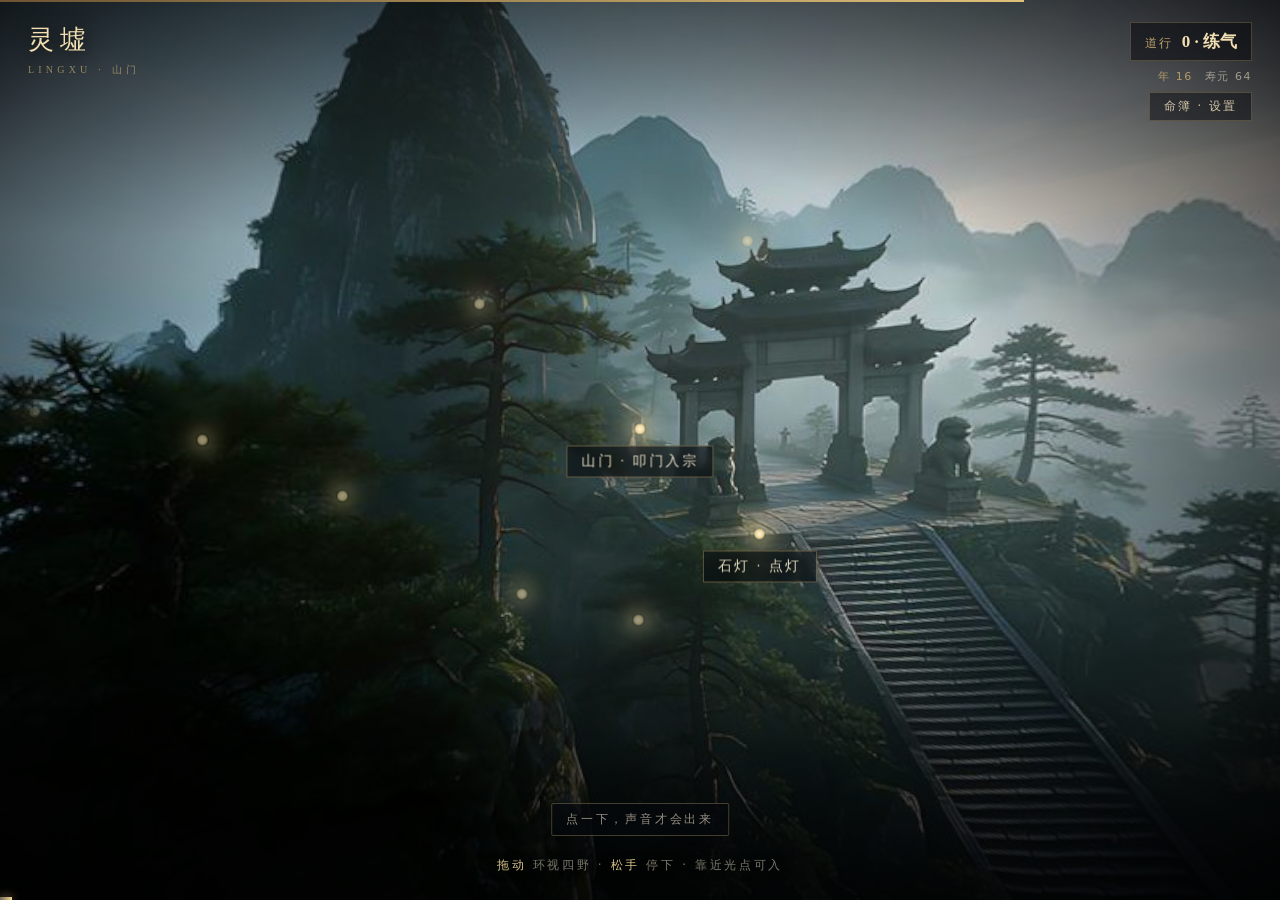
==== commit 01c9ab39: "fix(轮回): 重入轮回/清档后回到入场动画（?intro=1 强制从头播）" ====
--- a/panorama.html
+++ b/panorama.html
@@ -409,6 +409,21 @@
     text-shadow: 0 0 10px #ff3b1f, 0 0 30px rgba(255,60,20,.9), 0 3px 0 rgba(70,10,4,.95), 0 6px 18px rgba(0,0,0,1); }
   .fx-num.crit::after { content: ' 暴'; font-size: 22px; letter-spacing: .1em; color: #ffd27a; }
 
+  /* 胜负印章 */
+  #ar-stamp { position: fixed; left: 50%; top: 34%; z-index: 26; pointer-events: none;
+    transform: translate(-50%, -50%) scale(.7); opacity: 0;
+    font-family: var(--serif); font-size: 132px; line-height: 1; letter-spacing: .1em;
+    color: #e8c98a; border: 3px solid rgba(232,201,138,.55); border-radius: 6px;
+    padding: 14px 26px; text-shadow: 0 0 34px rgba(232,201,138,.45);
+    background: rgba(10,10,14,.12); }
+  #ar-stamp.lose { color: #d5684f; border-color: rgba(213,104,79,.55); text-shadow: 0 0 34px rgba(200,60,40,.45); }
+  #ar-stamp.on { animation: stampIn 3.2s cubic-bezier(.16,.9,.2,1) forwards; }
+  @keyframes stampIn {
+    0% { opacity: 0; transform: translate(-50%, -50%) scale(1.5) rotate(-8deg); }
+    10% { opacity: 1; transform: translate(-50%, -50%) scale(.96) rotate(-3deg); }
+    84% { opacity: 1; transform: translate(-50%, -50%) scale(1) rotate(-3deg); }
+    100% { opacity: 0; transform: translate(-50%, -50%) scale(1.02) rotate(-3deg); }
+  }
   #crit-flash { position: fixed; inset: 0; z-index: 30; pointer-events: none; opacity: 0;
     background: radial-gradient(circle at 50% 46%, rgba(255,240,225,.5), rgba(255,120,80,.22) 42%, transparent 72%); }
   #crit-flash.on { animation: critFlash .26s ease-out; }
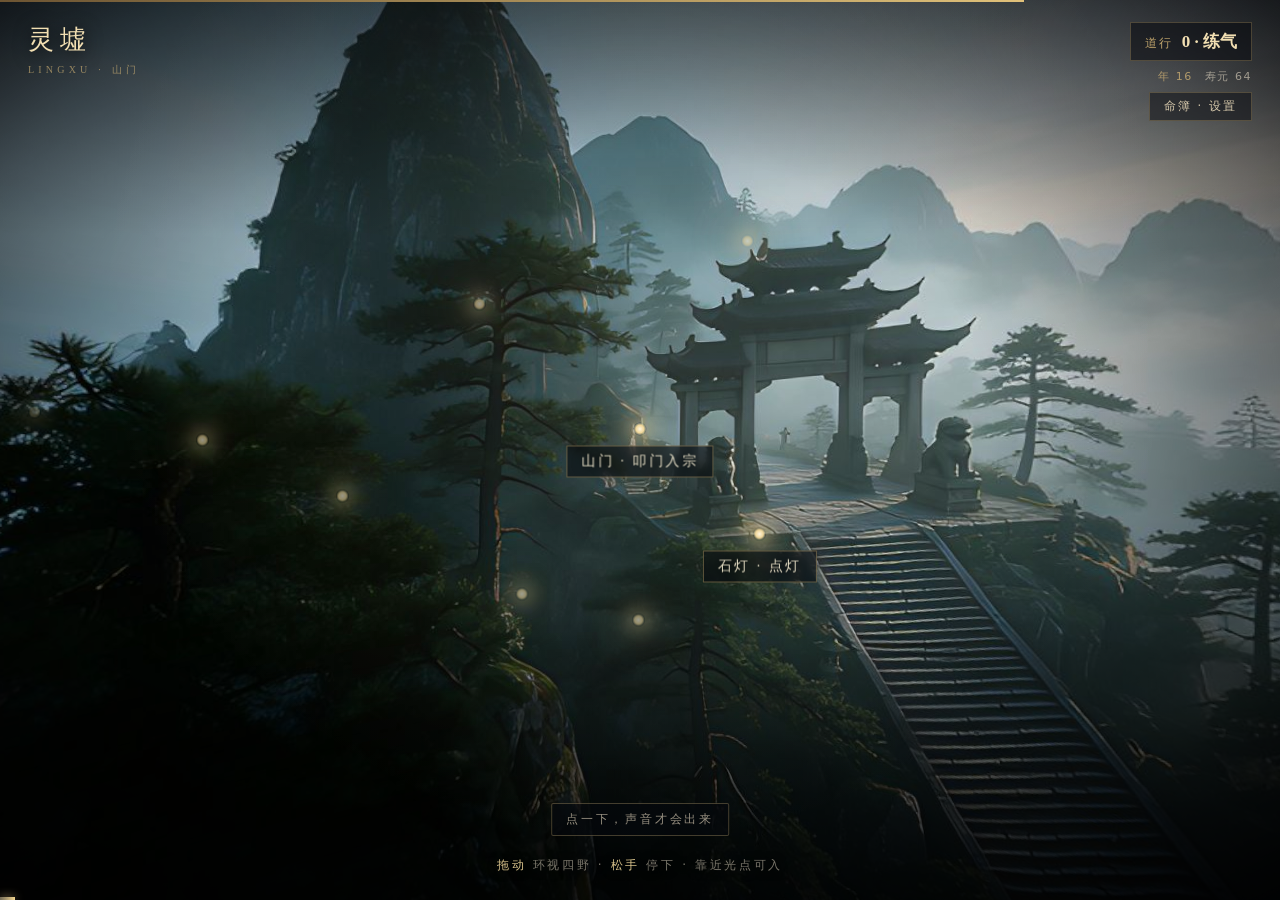
==== commit 57dd3b66: "feat(斗法): 胜利/败退结算卡 + 妖兽种类差异 + 挨打画面震动 + 斗法暗角" ====
--- a/panorama.html
+++ b/panorama.html
@@ -410,7 +410,7 @@
   .fx-num.crit::after { content: ' 暴'; font-size: 22px; letter-spacing: .1em; color: #ffd27a; }
 
   /* 胜负印章 */
-  #ar-stamp { position: fixed; left: 50%; top: 34%; z-index: 26; pointer-events: none;
+  #ar-stamp { position: fixed; left: 50%; top: 34%; z-index: 28; pointer-events: none;
     transform: translate(-50%, -50%) scale(.7); opacity: 0;
     font-family: var(--serif); font-size: 132px; line-height: 1; letter-spacing: .1em;
     color: #e8c98a; border: 3px solid rgba(232,201,138,.55); border-radius: 6px;
@@ -527,6 +527,38 @@
   .bt-acts { flex-wrap: wrap; gap: 8px; }
   .bt-acts.wait { opacity: .35; pointer-events: none; }
   .bt-end { margin: 12px 0 8px; font-family: var(--serif, serif); font-size: 20px; letter-spacing: .2em; color: #f0dfb6; }
+
+  /* 结算卡：战果、旁白、战利品标签 */
+  .bt-result { margin: 14px 0 16px; padding: 16px 18px 14px; border-radius: 4px;
+    border: 1px solid rgba(232,201,138,.16);
+    background: linear-gradient(180deg, rgba(14,18,25,.92), rgba(8,11,16,.94));
+    box-shadow: 0 16px 40px rgba(0,0,0,.45); }
+  .bt-result.lose { border-color: rgba(181,72,60,.22); }
+  .bt-verdict { font-family: var(--serif, serif); font-size: 22px; letter-spacing: .18em; color: #f0dfb6; }
+  .bt-result.lose .bt-verdict { color: #d59078; }
+  .bt-flavor { margin-top: 8px; font-size: 13px; line-height: 1.85; color: rgba(217,211,198,.72); }
+  .bt-loot-row { display: flex; flex-wrap: wrap; gap: 8px; margin-top: 14px; }
+  .bt-loot { display: inline-flex; align-items: center; gap: 7px; padding: 6px 11px 6px 8px;
+    border: 1px solid rgba(232,201,138,.2); border-radius: 3px;
+    background: rgba(232,201,138,.05); font-size: 13px; color: #e3d8c2; }
+  .bt-loot .bag-ico { width: 18px; height: 18px; }
+  .bt-loot em { font-style: normal; color: #e8c98a; letter-spacing: .04em; }
+  .bt-meta { margin-top: 12px; font-size: 12px; letter-spacing: .06em; color: rgba(217,211,198,.42); }
+
+  /* 斗法时压一层雾与暗角，把注意力收到中间 */
+  #bt-veil { position: fixed; inset: 0; z-index: 23; pointer-events: none; opacity: 0;
+    transition: opacity .5s ease;
+    background:
+      radial-gradient(ellipse 62% 54% at 50% 46%, rgba(4,6,10,0) 40%, rgba(4,6,10,.55) 100%),
+      linear-gradient(180deg, rgba(6,9,14,.5) 0%, rgba(6,9,14,0) 22%, rgba(6,9,14,0) 66%, rgba(6,9,14,.62) 100%); }
+  body.in-battle #bt-veil { opacity: 1; }
+
+  /* 玩家挨打：整块画面被撞一下 */
+  @keyframes gotHit { 0% { transform: translate3d(0,0,0) scale(1); }
+    22% { transform: translate3d(-6px,3px,0) scale(1.012); }
+    52% { transform: translate3d(5px,-2px,0) scale(1.006); }
+    100% { transform: translate3d(0,0,0) scale(1); } }
+  body.got-hit #bt-arena { animation: gotHit .34s cubic-bezier(.2,.8,.3,1); }
 
   /* NPC 立绘（奇遇/对话用） */
   .npc-col { float: right; width: 210px; margin: 0 0 10px 18px; text-align: center; }
@@ -632,6 +664,7 @@
   body.in-battle #stage, body.in-beast #stage {
     filter: brightness(.82) saturate(.96); transform: translate(calc(var(--kx, 0px) * .4), calc(var(--ky, 0px) * .4)) scale(1.04); }
   body.in-battle #panel-root, body.in-beast #panel-root {
+    z-index: 27;   /* 面板要压在斗法场上面，不然人物的腿会穿过文字 */
     align-items: flex-end; justify-content: center; padding: 0 0 12px;
     background: linear-gradient(180deg, rgba(2,4,8,0) 42%, rgba(2,4,8,.58) 82%, rgba(2,4,8,.86) 100%);
     backdrop-filter: none; }
@@ -640,6 +673,8 @@
     backdrop-filter: blur(7px) saturate(1.05); -webkit-backdrop-filter: blur(7px);
     max-height: 32vh; overflow: auto; box-shadow: 0 -12px 46px rgba(0,0,0,.66); }
   body.in-battle .panel h2, body.in-beast .panel h2 { font-size: 15px; letter-spacing: .2em; }
+  /* 结算卡比战斗手牌高，单独放宽高度，别让"收起"被裁掉 */
+  body.in-battle .panel:has(.bt-result), body.in-beast .panel:has(.bt-result) { max-height: 52vh; }
   body.in-battle .panel .lede, body.in-beast .panel .lede { margin-top: 8px; line-height: 1.75; }
   body.in-battle .row, body.in-beast .row { margin-top: 12px; gap: 9px; }
   body.in-battle .btn, body.in-beast .btn { padding: 9px 18px; font-size: 12px; }
@@ -656,6 +691,7 @@
 </style>
 </head>
 <body>
+  <div id="bt-veil"></div>
   <div id="panel-root"><div class="panel" id="panel-body"></div></div>
 <div id="stage"></div>
   <div id="grade"></div>
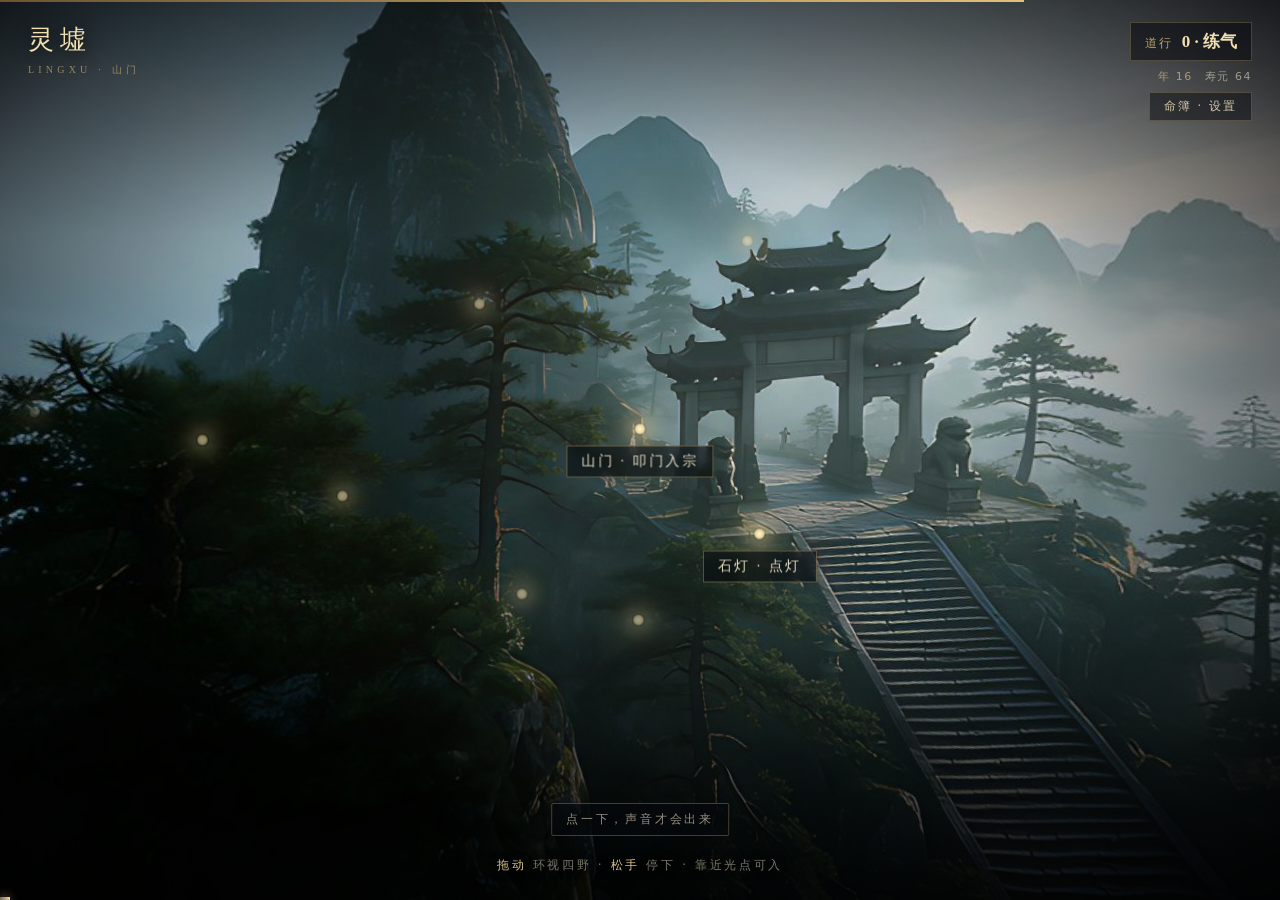
==== commit 65cc0d50: "feat(斗法): 妖兽入场（雾中亮眼）+ 低血泛红 + 结算卡按境界旁白与去处提示" ====
--- a/panorama.html
+++ b/panorama.html
@@ -544,6 +544,8 @@
   .bt-loot .bag-ico { width: 18px; height: 18px; }
   .bt-loot em { font-style: normal; color: #e8c98a; letter-spacing: .04em; }
   .bt-meta { margin-top: 12px; font-size: 12px; letter-spacing: .06em; color: rgba(217,211,198,.42); }
+  .bt-hint { margin-top: 10px; padding-top: 10px; border-top: 1px dashed rgba(232,201,138,.16);
+    font-size: 13px; line-height: 1.8; color: rgba(232,201,138,.78); }
 
   /* 斗法时压一层雾与暗角，把注意力收到中间 */
   #bt-veil { position: fixed; inset: 0; z-index: 23; pointer-events: none; opacity: 0;
@@ -552,6 +554,19 @@
       radial-gradient(ellipse 62% 54% at 50% 46%, rgba(4,6,10,0) 40%, rgba(4,6,10,.55) 100%),
       linear-gradient(180deg, rgba(6,9,14,.5) 0%, rgba(6,9,14,0) 22%, rgba(6,9,14,0) 66%, rgba(6,9,14,.62) 100%); }
   body.in-battle #bt-veil { opacity: 1; }
+
+  /* 妖兽入场：从雾里显出来（眼睛先亮） */
+  @keyframes foeEnter { 0% { opacity: 0; filter: blur(9px) brightness(1.6); transform: translateY(10px) scale(.97); }
+    60% { opacity: .85; filter: blur(2px) brightness(1.1); }
+    100% { opacity: 1; filter: none; transform: none; } }
+  .ar-slot.entering .ar-body { animation: foeEnter .84s cubic-bezier(.2,.7,.3,1) both; }
+
+  /* 气血见底：屏幕边缘持续泛红，像失血 */
+  #low-hp { position: fixed; inset: 0; z-index: 22; pointer-events: none; opacity: 0;
+    transition: opacity .6s ease;
+    box-shadow: inset 0 0 190px 58px rgba(152,24,20,.62), inset 0 0 60px 10px rgba(120,16,14,.42); }
+  body.low-hp #low-hp { opacity: 1; animation: lowHp 2.6s ease-in-out infinite; }
+  @keyframes lowHp { 0%, 100% { opacity: .58; } 50% { opacity: .92; } }
 
   /* 玩家挨打：整块画面被撞一下 */
   @keyframes gotHit { 0% { transform: translate3d(0,0,0) scale(1); }
@@ -691,6 +706,7 @@
 </style>
 </head>
 <body>
+  <div id="low-hp"></div>
   <div id="bt-veil"></div>
   <div id="panel-root"><div class="panel" id="panel-body"></div></div>
 <div id="stage"></div>
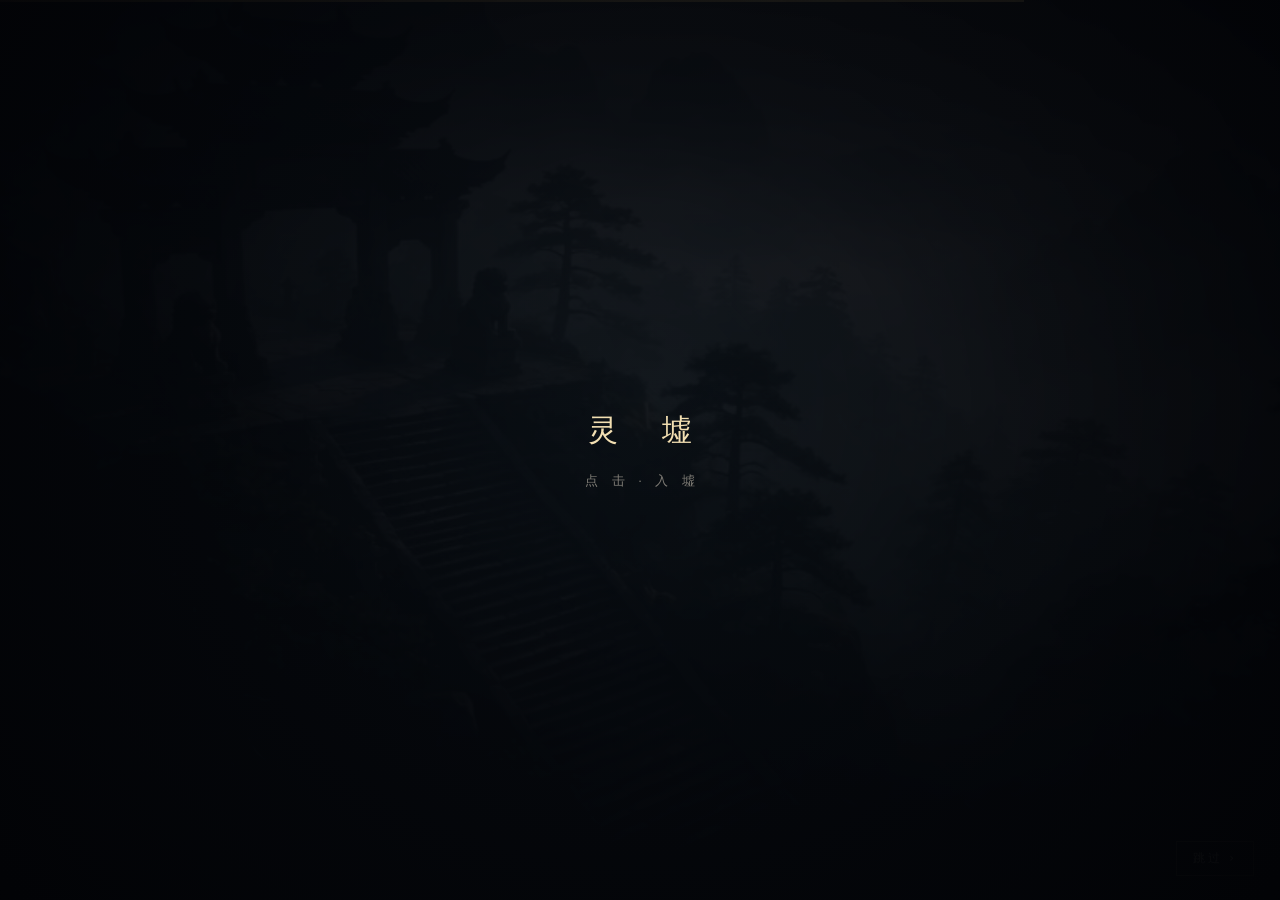
==== commit 6f1716ae: "字幕不再可隐藏（去掉开关）、旁白默认开；?intro=1 一律强制显示" ====
--- a/panorama.html
+++ b/panorama.html
@@ -85,6 +85,13 @@
     padding: 6px 14px; border: 1px solid var(--line); background: rgba(6,9,14,.5);
     color: rgba(240,224,190,.86); backdrop-filter: blur(6px); transition: .22s; }
   #btn-book:hover { border-color: var(--gold-hi); color: #fff6e2; background: rgba(216,184,119,.12); }
+  #btn-mind { font-family: var(--sans); font-size: 11.5px; letter-spacing: .18em; cursor: pointer;
+    padding: 6px 14px; border: 1px solid var(--line); background: rgba(6,9,14,.5);
+    color: rgba(240,224,190,.86); backdrop-filter: blur(6px); transition: .22s; }
+  #btn-mind:hover { border-color: var(--gold-hi); color: #fff6e2; background: rgba(216,184,119,.12); }
+  #mind-line { font-family: var(--sans); font-size: 10.5px; letter-spacing: .1em;
+    color: rgba(226,216,196,.55); text-align: right; max-width: 300px; line-height: 1.7; }
+  #mind-line b { color: rgba(240,224,190,.86); font-weight: 400; }
   /* 命簿面板：比普通面板宽，槽位一行放得下；滚动条接管，别露出白边 */
   .panel.book { width: min(760px, calc(100vw - 40px)); max-height: 86vh; overflow-y: auto;
     scrollbar-width: thin; scrollbar-color: rgba(216,184,119,.38) transparent; }
@@ -722,7 +729,9 @@
     <div class="hud-right">
       <div class="merit">道行<b id="merit-value">0</b></div>
       <div class="life-line"><span id="pano-age">年 16</span><em id="pano-left">寿元 64</em></div>
+      <div id="mind-line"></div>
       <button id="btn-book">命簿 · 设置</button>
+      <button id="btn-mind">心事</button>
     </div>
   </header>
 
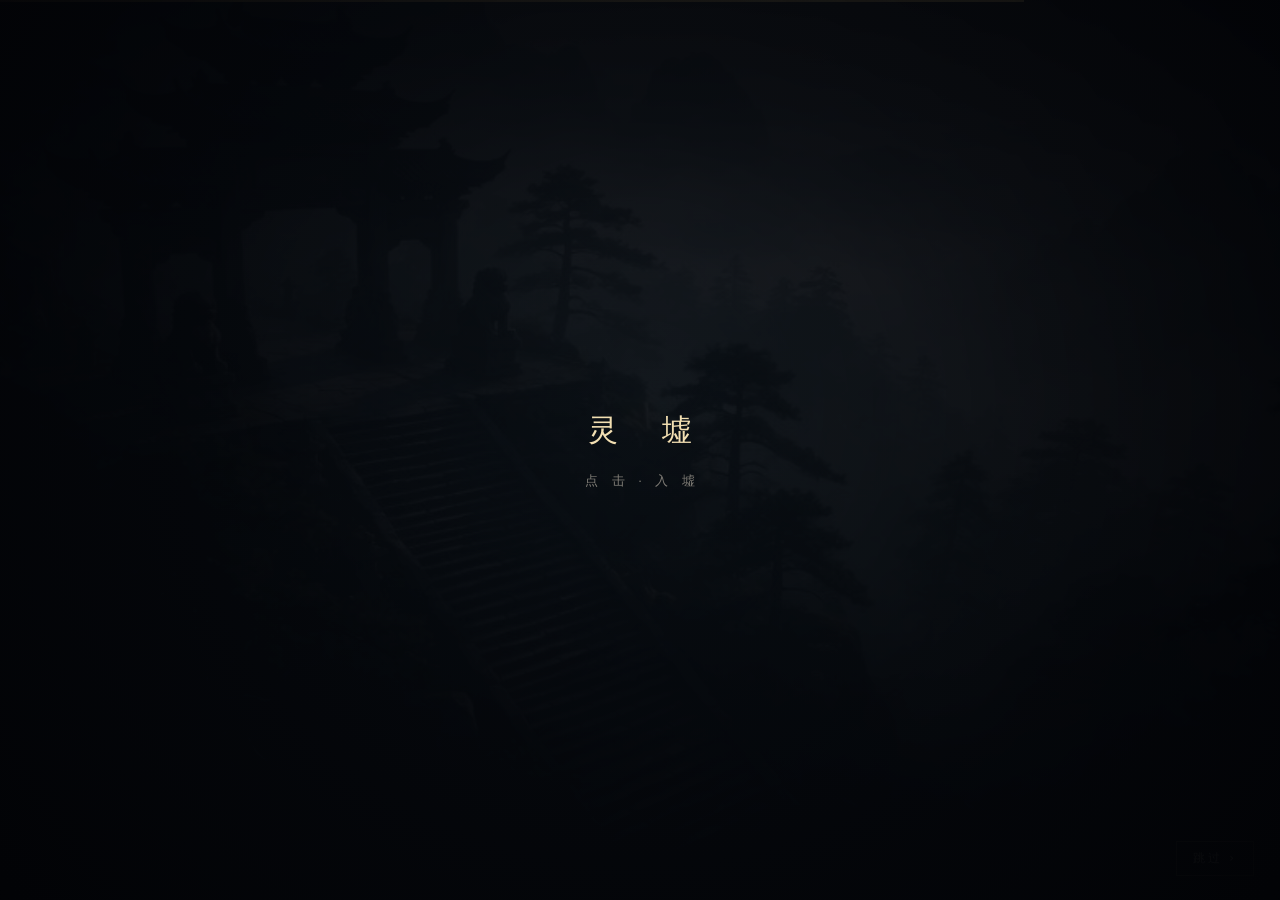
==== commit 0d089e19: "feat: 图鉴入口 + 发布先合入远程根治互相覆盖" ====
--- a/panorama.html
+++ b/panorama.html
@@ -4,7 +4,10 @@
 <meta charset="UTF-8" />
 <meta name="viewport" content="width=device-width, initial-scale=1.0, viewport-fit=cover" />
 <title>灵墟 · 山门</title>
+<link rel="icon" href="data:image/svg+xml,%3Csvg xmlns='http://www.w3.org/2000/svg' viewBox='0 0 32 32'%3E%3Crect width='32' height='32' fill='%2306080e'/%3E%3Ctext x='16' y='23' font-size='20' text-anchor='middle' fill='%23e8c98a'%3E%E5%A2%9F%3C/text%3E%3C/svg%3E" />
 <style>
+  :root { color-scheme: dark; }
+  * { scrollbar-width: thin; scrollbar-color: rgba(232,201,138,.42) rgba(9,13,20,.72); }
   :root {
     --ink: #d9d3c6;
     --gold: #d8b877;
@@ -112,6 +115,21 @@
     font-size: 12px; resize: vertical; }
   .bk-note { margin-top: 14px; padding: 9px 12px; border-left: 2px solid rgba(216,184,119,.5);
     background: rgba(216,184,119,.07); font-family: var(--sans); font-size: 12px; color: #f2dfb2; }
+
+  /* 百册 · 跨世图鉴 */
+  .panel-title { font-size: 21px; letter-spacing: .14em; color: #f5e7c6; }
+  .panel-text { font-family: var(--sans); font-size: 13px; line-height: 1.9; color: rgba(226,217,200,.72); margin-top: 8px; }
+  .cx-sec { border-top: 1px solid rgba(216,184,119,.14); }
+  .cx-sec summary { cursor: pointer; list-style: none; display: flex; align-items: baseline; gap: 10px;
+    padding: 10px 2px; font-family: var(--sans); }
+  .cx-sec summary::-webkit-details-marker { display: none; }
+  .cx-sec summary b { font-weight: 400; font-size: 14px; letter-spacing: .12em; color: #f2dfb2; }
+  .cx-sec summary span { flex: 1; font-size: 11px; color: rgba(200,192,176,.5); }
+  .cx-sec summary em { font-style: normal; font-size: 11.5px; color: rgba(216,184,119,.75); }
+  .cx-grid { display: flex; flex-wrap: wrap; gap: 6px 10px; padding: 2px 2px 12px; }
+  .cx-item { font-family: var(--sans); font-size: 12px; padding: 3px 9px; border-radius: 3px;
+    border: 1px solid rgba(216,184,119,.14); color: rgba(214,206,190,.38); background: rgba(255,255,255,.02); }
+  .cx-item.on { color: #f2dfb2; border-color: rgba(216,184,119,.42); background: rgba(216,184,119,.08); }
 
   /* 光点热点 */
   #spots { position: fixed; inset: 0; z-index: 8; pointer-events: none; }
@@ -731,6 +749,7 @@
       <div class="life-line"><span id="pano-age">年 16</span><em id="pano-left">寿元 64</em></div>
       <div id="mind-line"></div>
       <button id="btn-book">命簿 · 设置</button>
+      <button id="btn-codex">图鉴</button>
       <button id="btn-mind">心事</button>
     </div>
   </header>
